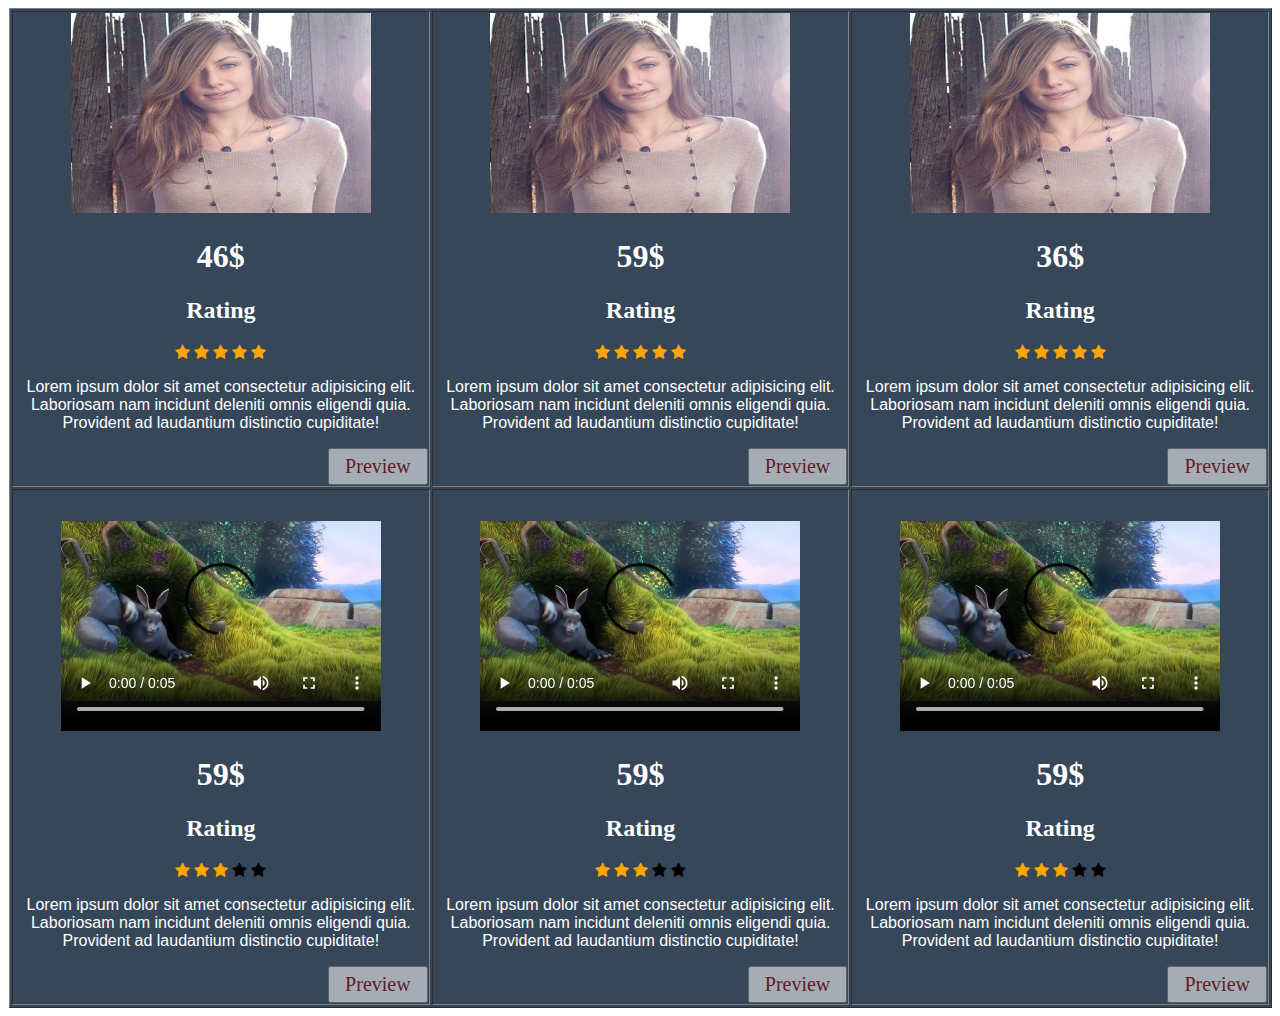
==== index.html @ b46d62d7 "first commit" ====
<!DOCTYPE html>
<html lang="en">
  <head>
    <meta charset="UTF-8" />
    <meta http-equiv="X-UA-Compatible" content="IE=edge" />
    <meta name="viewport" content="width=device-width, initial-scale=1.0" />
    <title>Homework</title>
    <link rel="stylesheet" href="style.css" />
    <link
      rel="stylesheet"
      href="https://cdnjs.cloudflare.com/ajax/libs/font-awesome/4.7.0/css/font-awesome.min.css"
    />
  </head>
  <body>
    <table border="1px">
      <tr>
        <td>
          <object data="portpolo4.jpg" width="300" height="200"></object><br />
          <h1>46$</h1>
          <h2>Rating</h2>
          <span class="fa fa-star checked"></span>
          <span class="fa fa-star checked"></span>
          <span class="fa fa-star checked"></span>
          <span class="fa fa-star checked"></span>
          <span class="fa fa-star checked"></span>
          <p>
            Lorem ipsum dolor sit amet consectetur adipisicing elit. Laboriosam
            nam incidunt deleniti omnis eligendi quia. Provident ad laudantium
            distinctio cupiditate!
          </p>

          <button type="button" class="button">Preview</button>
        </td>
        <td>
          <object data="portpolo4.jpg" width="300" height="200"></object><br />
          <h1>59$</h1>
          <h2>Rating</h2>
          <span class="fa fa-star checked"></span>
          <span class="fa fa-star checked"></span>
          <span class="fa fa-star checked"></span>
          <span class="fa fa-star checked"></span>
          <span class="fa fa-star checked"></span>
          <p>
            Lorem ipsum dolor sit amet consectetur adipisicing elit. Laboriosam
            nam incidunt deleniti omnis eligendi quia. Provident ad laudantium
            distinctio cupiditate!
          </p>
          <button type="button" class="button">Preview</button>
        </td>
        <td>
          <object data="portpolo4.jpg" width="300" height="200"></object><br />
          <h1>36$</h1>
          <h2>Rating</h2>
          <span class="fa fa-star checked"></span>
          <span class="fa fa-star checked"></span>
          <span class="fa fa-star checked"></span>
          <span class="fa fa-star checked"></span>
          <span class="fa fa-star checked"></span>
          <p>
            Lorem ipsum dolor sit amet consectetur adipisicing elit. Laboriosam
            nam incidunt deleniti omnis eligendi quia. Provident ad laudantium
            distinctio cupiditate!
          </p>
          <button type="button" class="button">Preview</button>
        </td>
      </tr>
      <tr>
        <td>
          <video width="320" height="240" controls>
            <source src="movie.mp4" type="video/mp4" /></video
          ><br />
          <h1>59$</h1>
          <h2>Rating</h2>
          <span class="fa fa-star checked"></span>
          <span class="fa fa-star checked"></span>
          <span class="fa fa-star checked"></span>
          <span class="fa fa-star"></span>
          <span class="fa fa-star"></span>
          <p>
            Lorem ipsum dolor sit amet consectetur adipisicing elit. Laboriosam
            nam incidunt deleniti omnis eligendi quia. Provident ad laudantium
            distinctio cupiditate!
          </p>
          <button type="button" class="button">Preview</button>
        </td>
        <td>
          <video width="320" height="240" controls>
            <source src="movie.mp4" type="video/mp4" /></video
          ><br />
          <h1>59$</h1>
          <h2>Rating</h2>
          <span class="fa fa-star checked"></span>
          <span class="fa fa-star checked"></span>
          <span class="fa fa-star checked"></span>
          <span class="fa fa-star"></span>
          <span class="fa fa-star"></span>
          <p>
            Lorem ipsum dolor sit amet consectetur adipisicing elit. Laboriosam
            nam incidunt deleniti omnis eligendi quia. Provident ad laudantium
            distinctio cupiditate!
          </p>
          <button type="button" class="button">Preview</button>
        </td>
        <td>
          <video width="320" height="240" controls>
            <source src="movie.mp4" type="video/mp4" /></video
          ><br />
          <h1>59$</h1>
          <h2>Rating</h2>
          <span class="fa fa-star checked"></span>
          <span class="fa fa-star checked"></span>
          <span class="fa fa-star checked"></span>
          <span class="fa fa-star"></span>
          <span class="fa fa-star"></span>
          <p>
            Lorem ipsum dolor sit amet consectetur adipisicing elit. Laboriosam
            nam incidunt deleniti omnis eligendi quia. Provident ad laudantium
            distinctio cupiditate!
          </p>
          <button type="button" class="button">Preview</button>
        </td>
      </tr>
    </table>
  </body>
</html>
---- style.css ----
th,
td {
  padding-top: 1px;
  padding-bottom: 1px;
  padding-left: 1px;
  padding-right: 1px;
  text-align: center;
}

.button {
  color: rgb(128, 0, 0);
  float: right;
  padding: 5px 15px;
  font-size: 20px;
  font-family: "Times New Roman", Times, serif;
  opacity: 0.6;
  transition: 0.3s;
  cursor: -webkit-grab;
  cursor: grab;
}

.button:hover {
  opacity: 1;
}
.checked {
  color: orange;
}
table {
  margin-left: 1px;
  text-align: left;
  background-color: #37475a;
}
h1 {
  color: white;
}
h2 {
  color: white;
}
p {
  color: white;
  font-family: "Segoe UI", Tahoma, Geneva, Verdana, sans-serif;
}
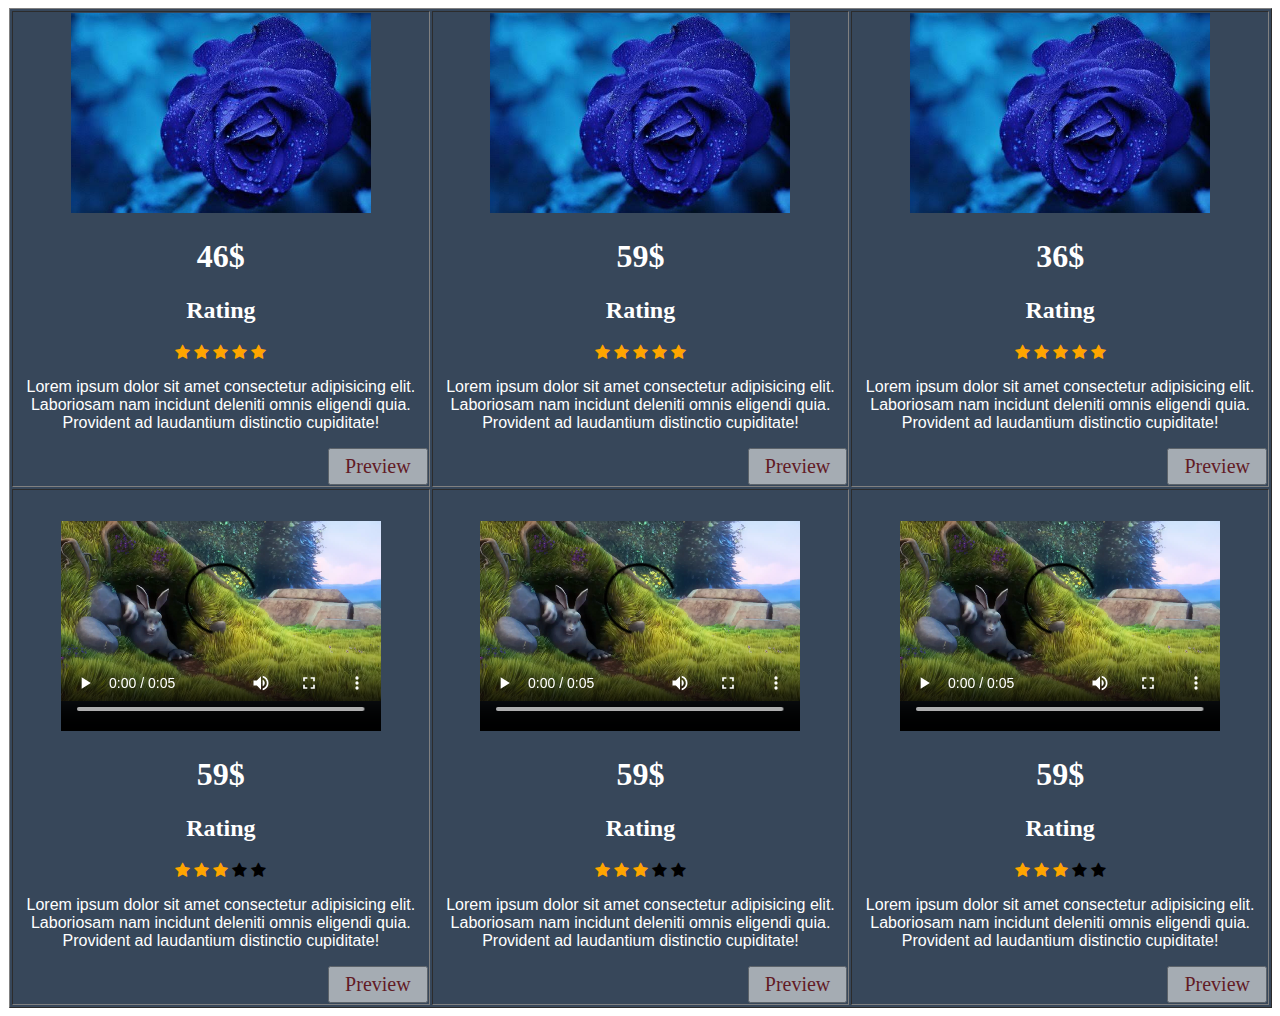
==== commit 8c6bfa02: "Update index.html" ====
--- a/index.html
+++ b/index.html
@@ -15,7 +15,7 @@
     <table border="1px">
       <tr>
         <td>
-          <object data="portpolo4.jpg" width="300" height="200"></object><br />
+          <object data="flower.jpeg" width="300" height="200"></object><br />
           <h1>46$</h1>
           <h2>Rating</h2>
           <span class="fa fa-star checked"></span>
@@ -32,7 +32,7 @@
           <button type="button" class="button">Preview</button>
         </td>
         <td>
-          <object data="portpolo4.jpg" width="300" height="200"></object><br />
+          <object data="flower.jpeg" width="300" height="200"></object><br />
           <h1>59$</h1>
           <h2>Rating</h2>
           <span class="fa fa-star checked"></span>
@@ -48,7 +48,7 @@
           <button type="button" class="button">Preview</button>
         </td>
         <td>
-          <object data="portpolo4.jpg" width="300" height="200"></object><br />
+          <object data="flower.jpeg" width="300" height="200"></object><br />
           <h1>36$</h1>
           <h2>Rating</h2>
           <span class="fa fa-star checked"></span>
